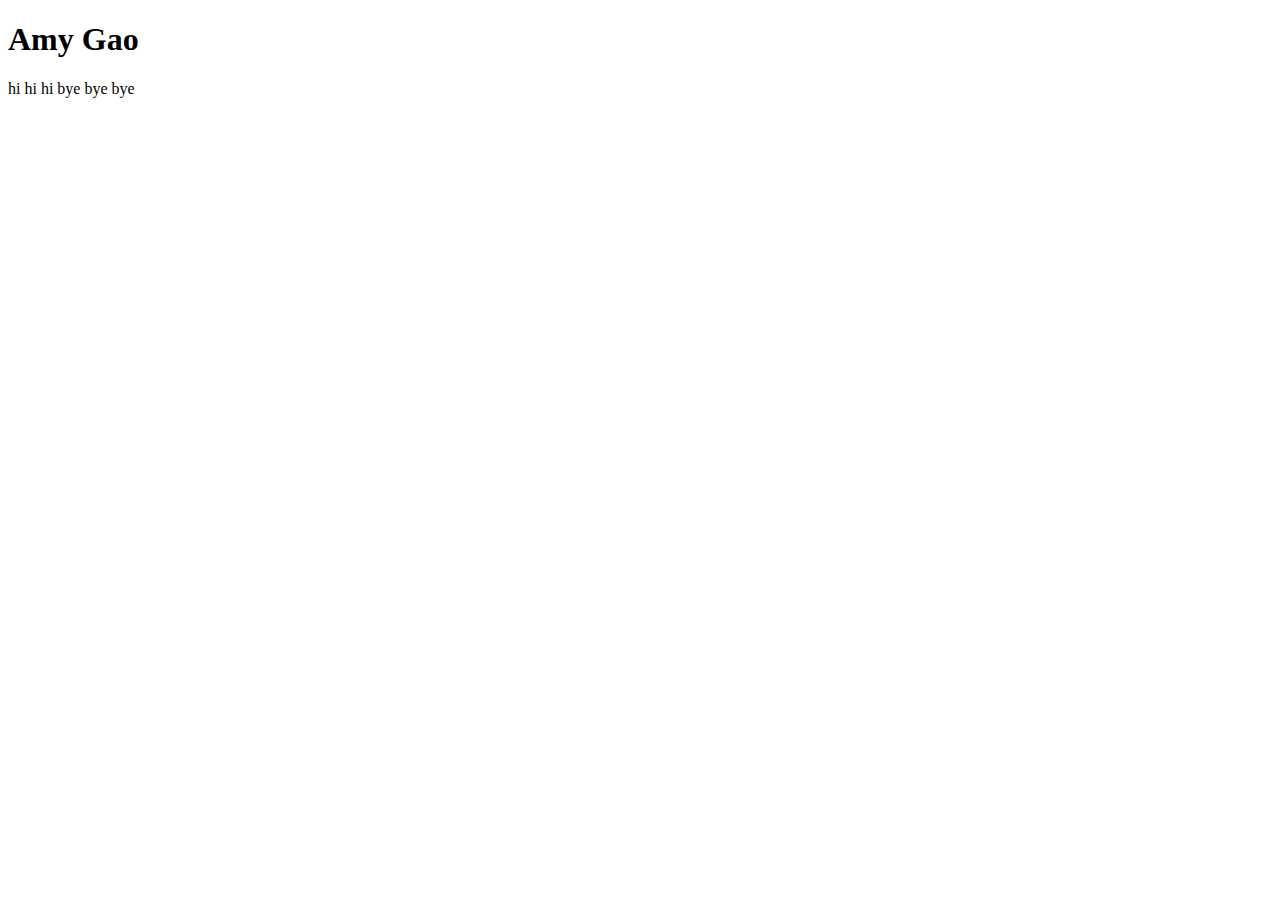
==== index.html @ 26352433 "Add personal portfolio homepage" ====
<!DOCTYPE html>
<html lang="en">
<head>
    <meta charset="UTF-8">
    <meta name="viewport" content="width=device-width, initial-scale=1.0">
    <title>Amy Gao: Personal site</title>
</head>
<body>
    <h1>Amy Gao</h1>
    <p>hi hi hi bye bye bye</p> 
</body>
</html>
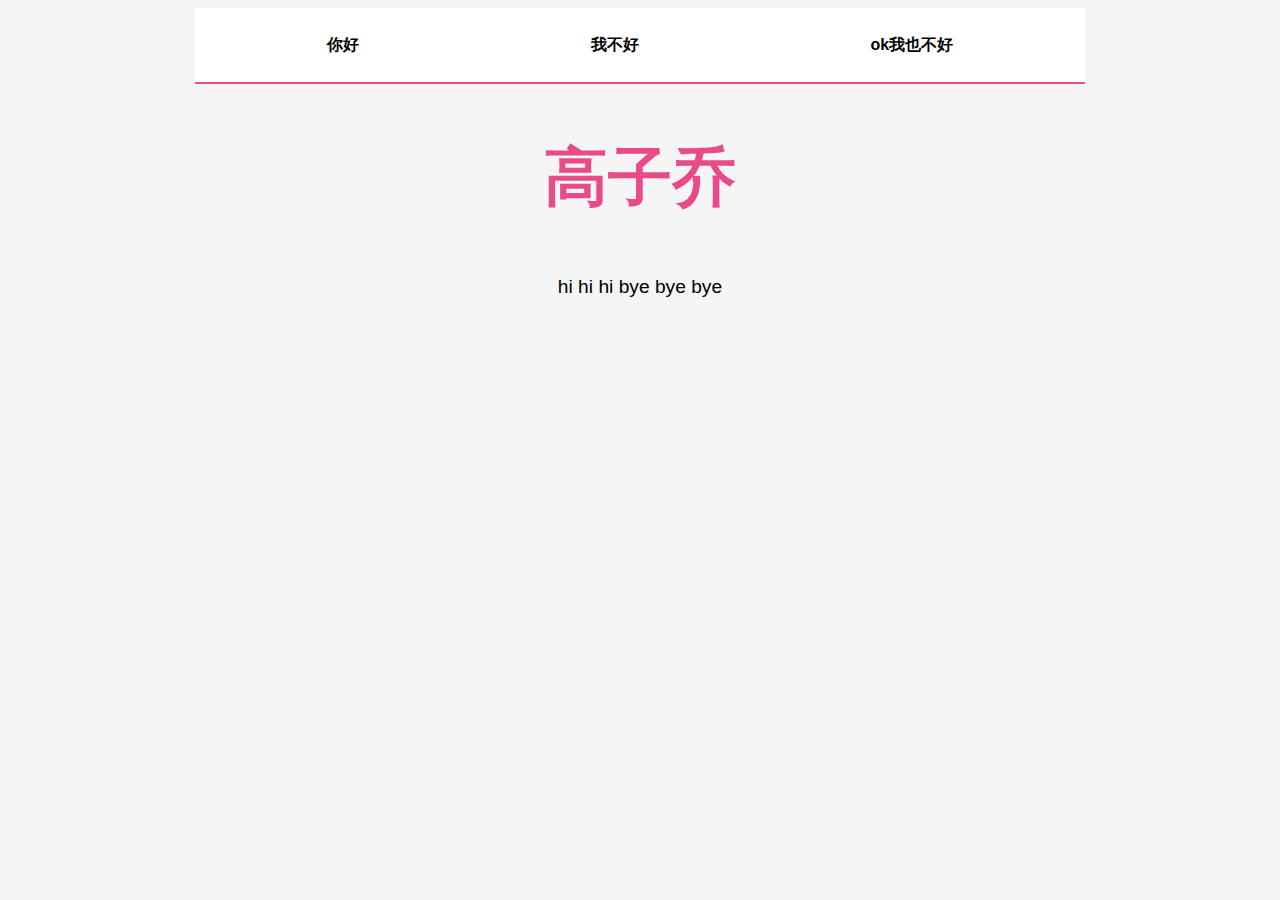
==== commit 30d616f0: "Add Lab 2: CSS styles for navigation, typography, and form" ====
--- a/index.html
+++ b/index.html
@@ -4,9 +4,17 @@
     <meta charset="UTF-8">
     <meta name="viewport" content="width=device-width, initial-scale=1.0">
     <title>Amy Gao: Personal site</title>
+    <link rel="stylesheet" href="style.css">
 </head>
 <body>
-    <h1>Amy Gao</h1>
+
+    <nav>
+        <a href="#">你好</a>
+        <a href="#">我不好</a>
+        <a href="#">ok我也不好</a>
+      </nav>
+
+    <h1>高子乔</h1>
     <p>hi hi hi bye bye bye</p> 
 </body>
 </html>--- a/style.css
+++ b/style.css
@@ -0,0 +1,65 @@
+/* Global Styles */
+:root {
+    --color-accent: oklch(65% 50% 0);
+  }
+  
+  body {
+    font-family: Arial, sans-serif;
+    max-width: 100ch;
+    margin-inline: auto;
+    padding-inline: max(1em, (100% - 100ch) / 2);
+    line-height: 1.6;
+    background-color: #f5f5f5;
+  }
+  
+  /* Navigation Styles */
+  nav {
+    display: flex;
+    justify-content: space-around;
+    align-items: center;
+    padding: 1em;
+    border-bottom: 2px solid var(--color-accent);
+    background-color: white;
+  }
+  nav a {
+    text-decoration: none;
+    color: black;
+    font-weight: bold;
+    padding: 0.5em 1em;
+    transition: 0.3s;
+  }
+  nav a:hover {
+    color: var(--color-accent);
+    border-bottom: 3px solid var(--color-accent);
+  }
+  
+  /* Typography */
+  h1 {
+    font-size: 4em;
+    text-align: center;
+    color: var(--color-accent);
+  }
+  
+  p {
+    font-size: 1.2em;
+    text-align: center;
+    margin-bottom: 2em;
+  }
+  
+  /* Contact Form */
+  form {
+    display: grid;
+    grid-template-columns: auto 1fr;
+    gap: 1em;
+    padding: 2em;
+    background: white;
+    border: 1px solid #ddd;
+    border-radius: 8px;
+  }
+  
+  input, textarea, button {
+    font: inherit;
+    padding: 0.5em;
+    width: 100%;
+    box-sizing: border-box;
+  }
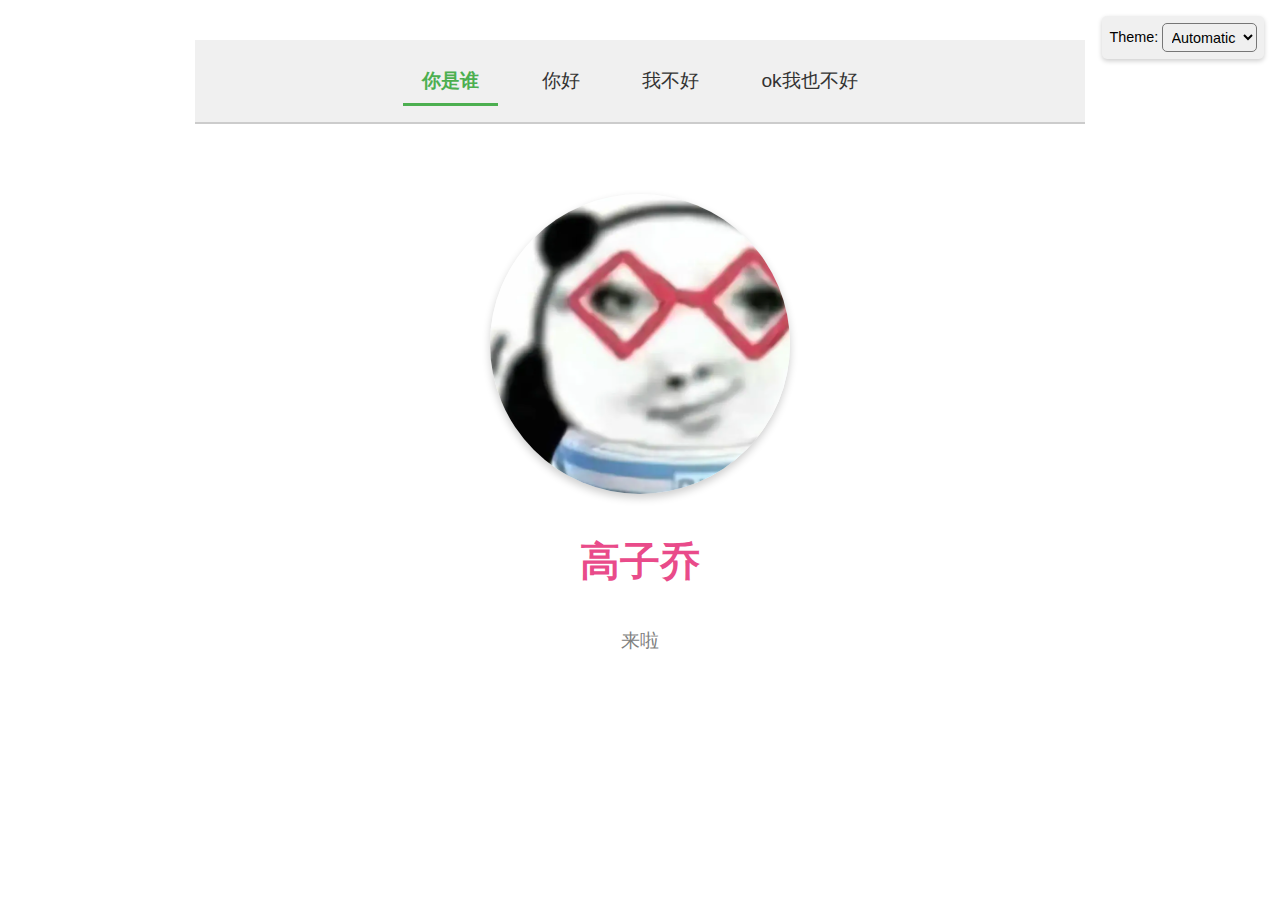
==== commit 6abe2d39: "Fixed missing navigation tab issue" ====
--- a/index.html
+++ b/index.html
@@ -3,18 +3,26 @@
 <head>
     <meta charset="UTF-8">
     <meta name="viewport" content="width=device-width, initial-scale=1.0">
-    <title>Amy Gao: Personal site</title>
+    <title>Amy Gao | Home</title>
     <link rel="stylesheet" href="style.css">
 </head>
 <body>
 
+    <!-- 🌟 Navigation -->
     <nav>
-        <a href="#">你好</a>
-        <a href="#">我不好</a>
-        <a href="#">ok我也不好</a>
-      </nav>
+        <a href="index.html">你是谁</a>
+        <a href="hello.html">你好</a>
+        <a href="bad.html">我不好</a>
+        <a href="okbad.html">ok我也不好</a>
+    </nav>
 
-    <h1>高子乔</h1>
-    <p>hi hi hi bye bye bye</p> 
+    <!-- 🌟 Profile Section -->
+    <section class="home">
+        <img src="images/images/profile.webp" alt="Amy Gao's Profile Picture">
+        <h1>高子乔</h1>
+        <p>来啦</p>
+    </section>
+
+    <script type="module" src="global.js"></script>
 </body>
-</html>+</html>
--- a/style.css
+++ b/style.css
@@ -12,27 +12,37 @@
     background-color: #f5f5f5;
   }
   
-  /* Navigation Styles */
-  nav {
+ /* Navigation Styles */
+nav {
     display: flex;
-    justify-content: space-around;
-    align-items: center;
+    justify-content: center;
+    gap: 1.5em;
     padding: 1em;
-    border-bottom: 2px solid var(--color-accent);
-    background-color: white;
-  }
+    background-color: #f0f0f0;
+    border-bottom: 2px solid #ccc;
+  }
+  
   nav a {
     text-decoration: none;
-    color: black;
-    font-weight: bold;
+    font-size: 1.2em;
+    color: #333;
     padding: 0.5em 1em;
     transition: 0.3s;
   }
+  
   nav a:hover {
-    color: var(--color-accent);
-    border-bottom: 3px solid var(--color-accent);
-  }
-  
+    background-color: #ddd;
+    border-radius: 5px;
+  }
+  
+  /* Highlight Current Page */
+  nav a.current {
+    font-weight: bold;
+    color: #4caf50;
+    border-bottom: 3px solid #4caf50;
+    padding-bottom: 0.3em;
+  }
+
   /* Typography */
   h1 {
     font-size: 4em;
@@ -63,3 +73,137 @@
     width: 100%;
     box-sizing: border-box;
   }
+
+  /* 🌞 Light/Dark Mode Base */
+:root {
+    --background-color: #ffffff;
+    --text-color: #000000;
+    --nav-background: #f0f0f0;
+    --nav-link-color: #333;
+    --nav-current-color: #4caf50;
+    --nav-current-border: #4caf50;
+  }
+  
+  /* 🌙 Dark Mode */
+  [data-theme="dark"] {
+    --background-color: #1e1e1e;
+    --text-color: #e0e0e0;
+    --nav-background: #2e2e2e;
+    --nav-link-color: #e0e0e0;
+    --nav-current-color: #4caf50;
+    --nav-current-border: #4caf50;
+  }
+  
+  /* 🌓 Automatic (Based on OS) */
+  @media (prefers-color-scheme: dark) {
+    :root:not([data-theme="light"]) {
+      --background-color: #1e1e1e;
+      --text-color: #e0e0e0;
+      --nav-background: #2e2e2e;
+      --nav-link-color: #e0e0e0;
+    }
+  }
+  
+  /* 🖥️ Global Styles */
+  body {
+    background-color: var(--background-color);
+    color: var(--text-color);
+    font-family: Arial, sans-serif;
+    padding: 2em;
+    transition: background-color 0.3s, color 0.3s;
+  }
+  
+  /* 📌 Navigation */
+  nav {
+    display: flex;
+    justify-content: center;
+    gap: 1.5em;
+    padding: 1em;
+    background-color: var(--nav-background);
+    border-bottom: 2px solid #ccc;
+    transition: background-color 0.3s;
+  }
+  
+  nav a {
+    text-decoration: none;
+    font-size: 1.2em;
+    color: var(--nav-link-color);
+    padding: 0.5em 1em;
+    transition: background-color 0.3s, color 0.3s;
+  }
+  
+  nav a:hover {
+    background-color: #ddd;
+    color: #000
+    border-radius: 5px;
+  }
+  
+  nav a.current {
+    font-weight: bold;
+    color: var(--nav-current-color);
+    border-bottom: 3px solid var(--nav-current-border);
+    padding-bottom: 0.3em;
+  }
+  
+  /* 🎨 Theme Switcher */
+  .color-scheme {
+    position: absolute;
+    top: 1rem;
+    right: 1rem;
+    font-size: 0.9rem;
+    background-color: var(--nav-background);
+    padding: 0.5em;
+    border-radius: 5px;
+    box-shadow: 0 2px 5px rgba(0,0,0,0.2);
+    z-index: 10;
+  }
+  
+  .color-scheme select {
+    font-size: 0.9rem;
+    padding: 0.3em;
+    border-radius: 5px;
+  }
+
+  img {
+    display: block;
+    margin: 20px auto;
+    border-radius: 10px;
+    box-shadow: 0px 4px 8px rgba(0, 0, 0, 0.2);
+  }
+
+  /* 🌟 Center Everything */
+body {
+    text-align: center;
+    font-family: Arial, sans-serif;
+}
+
+/* 🏠 Home Section */
+.home {
+    display: flex;
+    flex-direction: column;
+    align-items: center;
+    margin-top: 50px;
+}
+
+/* 📸 Profile Picture */
+.home img {
+    width: 300px;
+    height: 300px;
+    object-fit: cover;
+    border-radius: 50%;
+    box-shadow: 0px 4px 8px rgba(0, 0, 0, 0.2);
+}
+
+/* 🖊 Name */
+.home h1 {
+    font-size: 2.5em;
+    margin: 15px 0;
+}
+
+/* ✍️ Short Description */
+.home p {
+    font-size: 1.2em;
+    color: gray;
+    max-width: 500px;
+    line-height: 1.5;
+}
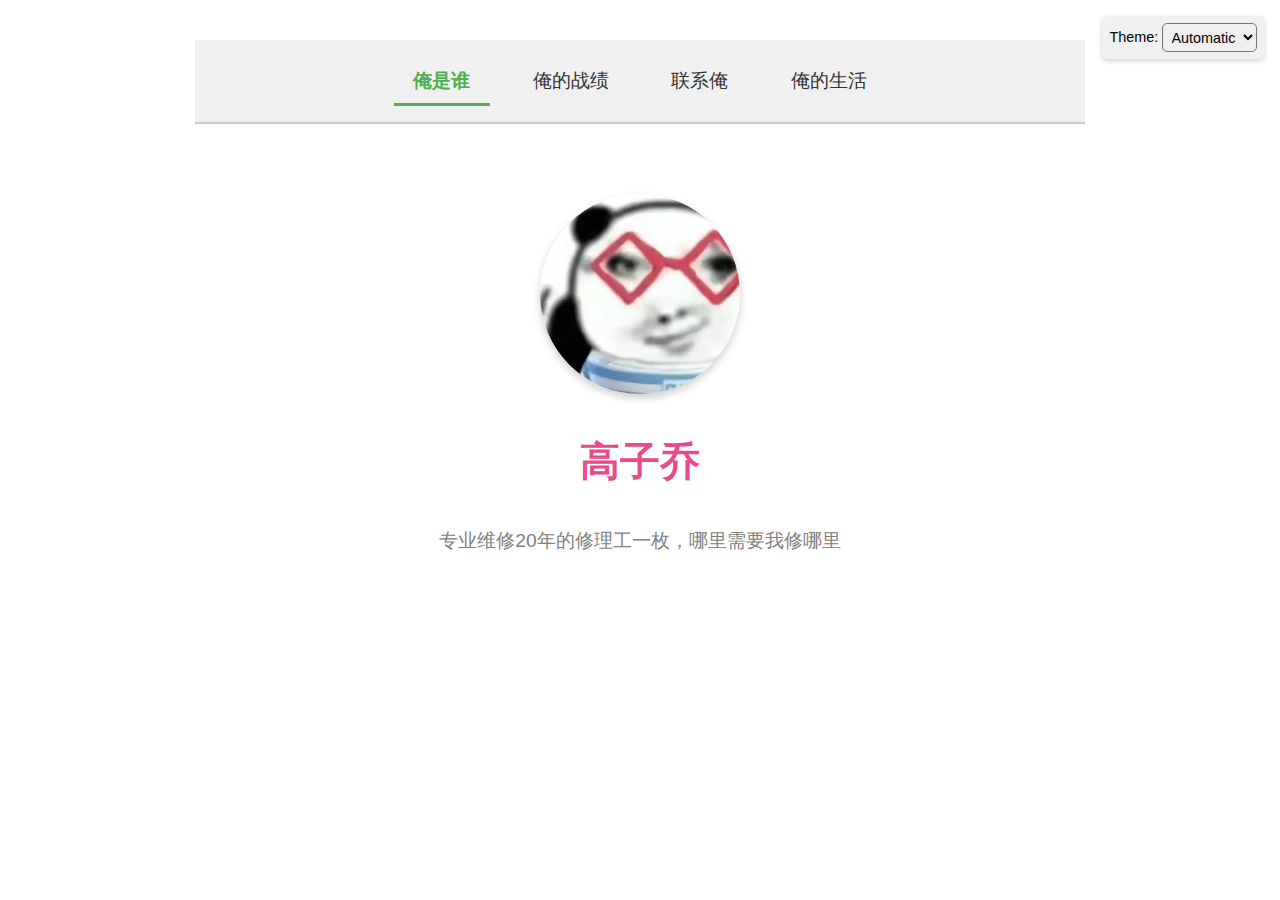
==== commit d86f1479: "Added basic contact form to contact.html" ====
--- a/index.html
+++ b/index.html
@@ -3,24 +3,24 @@
 <head>
     <meta charset="UTF-8">
     <meta name="viewport" content="width=device-width, initial-scale=1.0">
-    <title>Amy Gao | Home</title>
+    <title>老高专业维修 | Home</title>
     <link rel="stylesheet" href="style.css">
 </head>
 <body>
 
     <!-- 🌟 Navigation -->
     <nav>
-        <a href="index.html">你是谁</a>
-        <a href="hello.html">你好</a>
-        <a href="bad.html">我不好</a>
-        <a href="okbad.html">ok我也不好</a>
+        <a href="index.html">俺是谁</a>
+        <a href="projects.html">俺的战绩</a>
+        <a href="contact.html">联系俺</a>
+        <a href="life.html">俺的生活</a>
     </nav>
 
     <!-- 🌟 Profile Section -->
     <section class="home">
         <img src="images/images/profile.webp" alt="Amy Gao's Profile Picture">
-        <h1>高子乔</h1>
-        <p>来啦</p>
+        <h1>高子乔 </h1>
+        <p>专业维修20年的修理工一枚，哪里需要我修哪里</p>
     </section>
 
     <script type="module" src="global.js"></script>
--- a/style.css
+++ b/style.css
@@ -187,8 +187,8 @@
 
 /* 📸 Profile Picture */
 .home img {
-    width: 300px;
-    height: 300px;
+    width: 200px;
+    height: 200px;
     object-fit: cover;
     border-radius: 50%;
     box-shadow: 0px 4px 8px rgba(0, 0, 0, 0.2);
@@ -207,3 +207,48 @@
     max-width: 500px;
     line-height: 1.5;
 }
+
+/* 📩 Contact Form */
+.contact-form {
+  display: flex;
+  flex-direction: column;
+  width: 50%;
+  margin: 20px auto;
+  padding: 20px;
+  background-color: #ffffff;
+  border-radius: 5px;
+  box-shadow: 0px 2px 10px rgba(0, 0, 0, 0.1);
+}
+
+/* 🏷 Form Labels */
+.contact-form label {
+  text-align: left;
+  font-weight: bold;
+  margin-top: 10px;
+}
+
+/* 🔤 Input Fields */
+.contact-form input, .contact-form textarea {
+  width: 100%;
+  padding: 10px;
+  margin-top: 5px;
+  border: 1px solid #ccc;
+  border-radius: 5px;
+}
+
+/* 📮 Submit Button */
+.contact-form button {
+  background: #007bff;
+  color: white;
+  padding: 10px 15px;
+  font-size: 1.1em;
+  border: none;
+  border-radius: 5px;
+  cursor: pointer;
+  margin-top: 15px;
+  transition: 0.3s;
+}
+
+.contact-form button:hover {
+  background: #0056b3;
+}
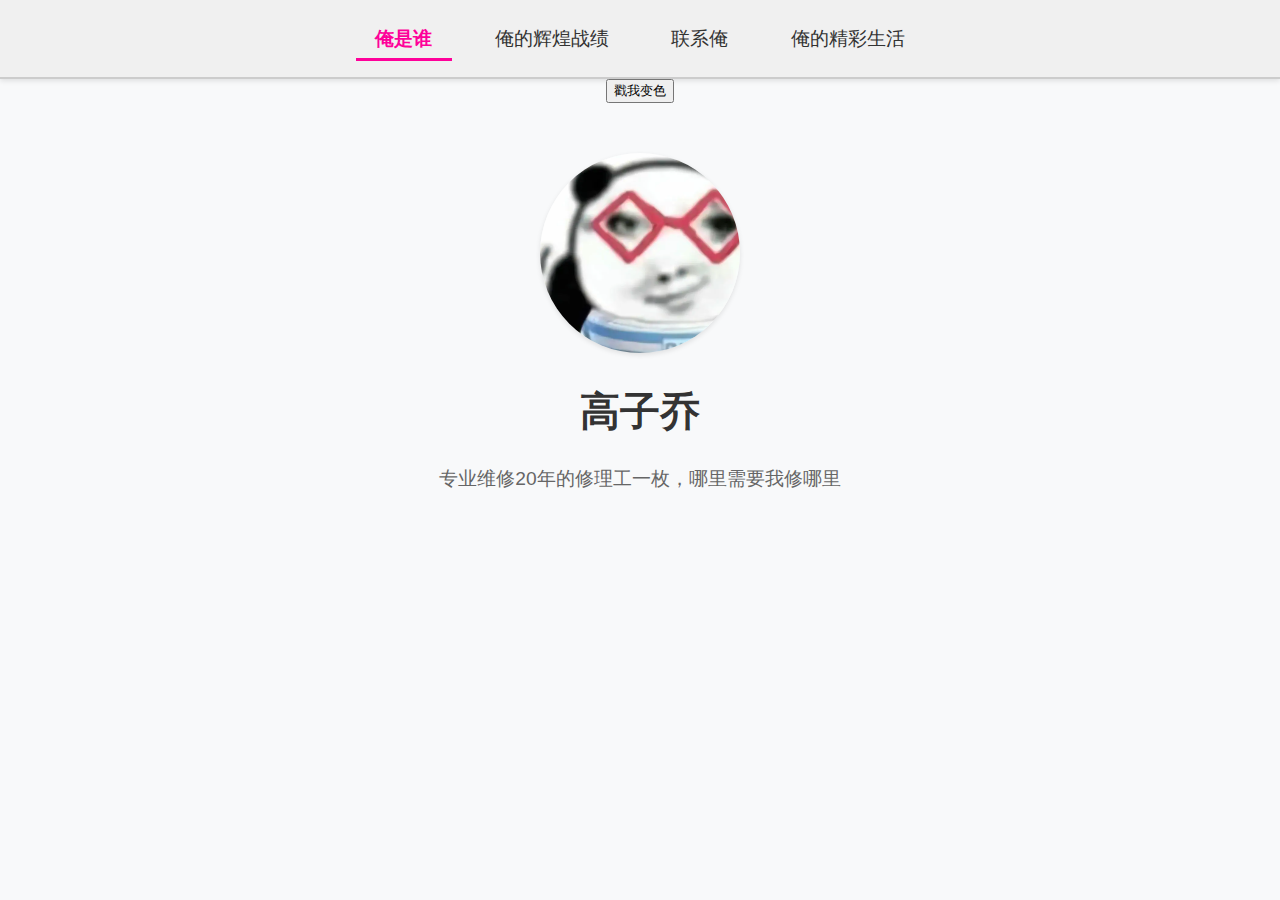
==== commit 66a89420: "Implemented Dark Mode toggle in Lab 3 Step 4" ====
--- a/index.html
+++ b/index.html
@@ -7,15 +7,13 @@
     <link rel="stylesheet" href="style.css">
 </head>
 <body>
-
-    <!-- 🌟 Navigation -->
     <nav>
         <a href="index.html">俺是谁</a>
-        <a href="projects.html">俺的战绩</a>
+        <a href="projects.html">俺的辉煌战绩</a>
         <a href="contact.html">联系俺</a>
-        <a href="life.html">俺的生活</a>
+        <a href="life.html">俺的精彩生活</a>
     </nav>
-
+    <button id="戳我变色">戳我变色</button>
     <!-- 🌟 Profile Section -->
     <section class="home">
         <img src="images/images/profile.webp" alt="Amy Gao's Profile Picture">
@@ -24,5 +22,6 @@
     </section>
 
     <script type="module" src="global.js"></script>
+
 </body>
 </html>
--- a/style.css
+++ b/style.css
@@ -4,12 +4,12 @@
   }
   
   body {
+    background-color: #f8f9fa; /* Light background */
+    color: #333; /* Dark text */
     font-family: Arial, sans-serif;
-    max-width: 100ch;
-    margin-inline: auto;
-    padding-inline: max(1em, (100% - 100ch) / 2);
-    line-height: 1.6;
-    background-color: #f5f5f5;
+    text-align: center;
+    margin: 0;
+    padding: 0;
   }
   
  /* Navigation Styles */
@@ -20,6 +20,7 @@
     padding: 1em;
     background-color: #f0f0f0;
     border-bottom: 2px solid #ccc;
+    box-shadow: 0px 2px 5px rgba(0, 0, 0, 0.1);
   }
   
   nav a {
@@ -38,175 +39,53 @@
   /* Highlight Current Page */
   nav a.current {
     font-weight: bold;
-    color: #4caf50;
-    border-bottom: 3px solid #4caf50;
+    color: #fe019a;
+    border-bottom: 3px solid #fe019a;
     padding-bottom: 0.3em;
   }
 
-  /* Typography */
-  h1 {
-    font-size: 4em;
-    text-align: center;
-    color: var(--color-accent);
-  }
-  
-  p {
-    font-size: 1.2em;
-    text-align: center;
-    margin-bottom: 2em;
-  }
-  
-  /* Contact Form */
-  form {
-    display: grid;
-    grid-template-columns: auto 1fr;
-    gap: 1em;
-    padding: 2em;
-    background: white;
-    border: 1px solid #ddd;
-    border-radius: 8px;
-  }
-  
-  input, textarea, button {
-    font: inherit;
-    padding: 0.5em;
-    width: 100%;
-    box-sizing: border-box;
-  }
-
-  /* 🌞 Light/Dark Mode Base */
-:root {
-    --background-color: #ffffff;
-    --text-color: #000000;
-    --nav-background: #f0f0f0;
-    --nav-link-color: #333;
-    --nav-current-color: #4caf50;
-    --nav-current-border: #4caf50;
-  }
-  
-  /* 🌙 Dark Mode */
-  [data-theme="dark"] {
-    --background-color: #1e1e1e;
-    --text-color: #e0e0e0;
-    --nav-background: #2e2e2e;
-    --nav-link-color: #e0e0e0;
-    --nav-current-color: #4caf50;
-    --nav-current-border: #4caf50;
-  }
-  
-  /* 🌓 Automatic (Based on OS) */
-  @media (prefers-color-scheme: dark) {
-    :root:not([data-theme="light"]) {
-      --background-color: #1e1e1e;
-      --text-color: #e0e0e0;
-      --nav-background: #2e2e2e;
-      --nav-link-color: #e0e0e0;
-    }
-  }
-  
-  /* 🖥️ Global Styles */
-  body {
-    background-color: var(--background-color);
-    color: var(--text-color);
-    font-family: Arial, sans-serif;
-    padding: 2em;
-    transition: background-color 0.3s, color 0.3s;
-  }
-  
-  /* 📌 Navigation */
-  nav {
-    display: flex;
-    justify-content: center;
-    gap: 1.5em;
-    padding: 1em;
-    background-color: var(--nav-background);
-    border-bottom: 2px solid #ccc;
-    transition: background-color 0.3s;
-  }
-  
-  nav a {
-    text-decoration: none;
-    font-size: 1.2em;
-    color: var(--nav-link-color);
-    padding: 0.5em 1em;
-    transition: background-color 0.3s, color 0.3s;
-  }
-  
-  nav a:hover {
-    background-color: #ddd;
-    color: #000
-    border-radius: 5px;
-  }
-  
-  nav a.current {
-    font-weight: bold;
-    color: var(--nav-current-color);
-    border-bottom: 3px solid var(--nav-current-border);
-    padding-bottom: 0.3em;
-  }
-  
-  /* 🎨 Theme Switcher */
-  .color-scheme {
-    position: absolute;
-    top: 1rem;
-    right: 1rem;
-    font-size: 0.9rem;
-    background-color: var(--nav-background);
-    padding: 0.5em;
-    border-radius: 5px;
-    box-shadow: 0 2px 5px rgba(0,0,0,0.2);
-    z-index: 10;
-  }
-  
-  .color-scheme select {
-    font-size: 0.9rem;
-    padding: 0.3em;
-    border-radius: 5px;
-  }
-
-  img {
-    display: block;
-    margin: 20px auto;
-    border-radius: 10px;
-    box-shadow: 0px 4px 8px rgba(0, 0, 0, 0.2);
-  }
-
-  /* 🌟 Center Everything */
-body {
-    text-align: center;
-    font-family: Arial, sans-serif;
-}
-
-/* 🏠 Home Section */
+ /* 🏠 Home Page Styles */
 .home {
-    display: flex;
-    flex-direction: column;
-    align-items: center;
-    margin-top: 50px;
-}
-
-/* 📸 Profile Picture */
+  margin-top: 50px;
+}
+
 .home img {
-    width: 200px;
-    height: 200px;
-    object-fit: cover;
-    border-radius: 50%;
-    box-shadow: 0px 4px 8px rgba(0, 0, 0, 0.2);
-}
-
-/* 🖊 Name */
-.home h1 {
-    font-size: 2.5em;
-    margin: 15px 0;
-}
-
-/* ✍️ Short Description */
-.home p {
-    font-size: 1.2em;
-    color: gray;
-    max-width: 500px;
-    line-height: 1.5;
-}
+  width: 200px;
+  height: 200px;
+  object-fit: cover;
+  border-radius: 50%;
+  box-shadow: 0px 2px 5px rgba(0, 0, 0, 0.1);
+}
+
+/* 🖊 Headings */
+h1 {
+  font-size: 2.5em;
+  color: #333;
+}
+
+h2 {
+  font-size: 2em;
+  color: #555;
+}
+
+/* ✍️ Paragraphs */
+p {
+  font-size: 1.2em;
+  color: #666;
+  max-width: 600px;
+  margin: 10px auto;
+}
+
+/* 🏠 Content Sections */
+.container {
+  background-color: #ffffff;
+  padding: 20px;
+  border-radius: 10px;
+  width: 50%;
+  margin: 30px auto;
+  box-shadow: 0px 2px 10px rgba(0, 0, 0, 0.1);
+}
+
 
 /* 📩 Contact Form */
 .contact-form {
@@ -238,7 +117,7 @@
 
 /* 📮 Submit Button */
 .contact-form button {
-  background: #007bff;
+  background: #fe019a;
   color: white;
   padding: 10px 15px;
   font-size: 1.1em;
@@ -250,5 +129,79 @@
 }
 
 .contact-form button:hover {
-  background: #0056b3;
-}
+  background: #fe019a;
+}
+
+/* 🌙 Dark Mode - Everything White */
+.dark-mode {
+  background-color: #222;
+  color: white; /* Make all text white */
+}
+
+/* Dark Mode Navigation Bar */
+.dark-mode nav {
+  background-color: #333;
+  border-bottom: 2px solid #444;
+}
+
+/* Dark Mode Navigation Links */
+.dark-mode nav a {
+  color: white !important;  /* Ensure links stay white */
+  background-color: transparent;  /* No background */
+}
+
+.dark-mode nav a:hover {
+  color: #fe019a;  /* Gold hover effect */
+  background-color: #444;
+}
+
+/* Dark Mode Headings */
+.dark-mode h1, 
+.dark-mode h2, 
+.dark-mode h3, 
+.dark-mode h4, 
+.dark-mode h5, 
+.dark-mode h6 {
+  color: white;
+}
+
+/* Dark Mode Paragraphs */
+.dark-mode p {
+  color: white;
+}
+
+/* Dark Mode Buttons */
+.dark-mode button {
+  background-color: white;
+  color: black;
+  border: 2px solid white;
+}
+
+.dark-mode button:hover {
+  background-color: #ddd;
+  color: black;
+}
+
+/* Dark Mode Forms */
+.dark-mode input, 
+.dark-mode textarea {
+  background-color: #333;
+  color: white;
+  border: 1px solid white;
+}
+
+.dark-mode input::placeholder, 
+.dark-mode textarea::placeholder {
+  color: #bbb; /* Light gray placeholder text */
+}
+
+/* Dark Mode Lists */
+.dark-mode ul, 
+.dark-mode ol {
+  color: white;
+}
+
+/* Dark Mode List Items */
+.dark-mode li {
+  color: white;
+}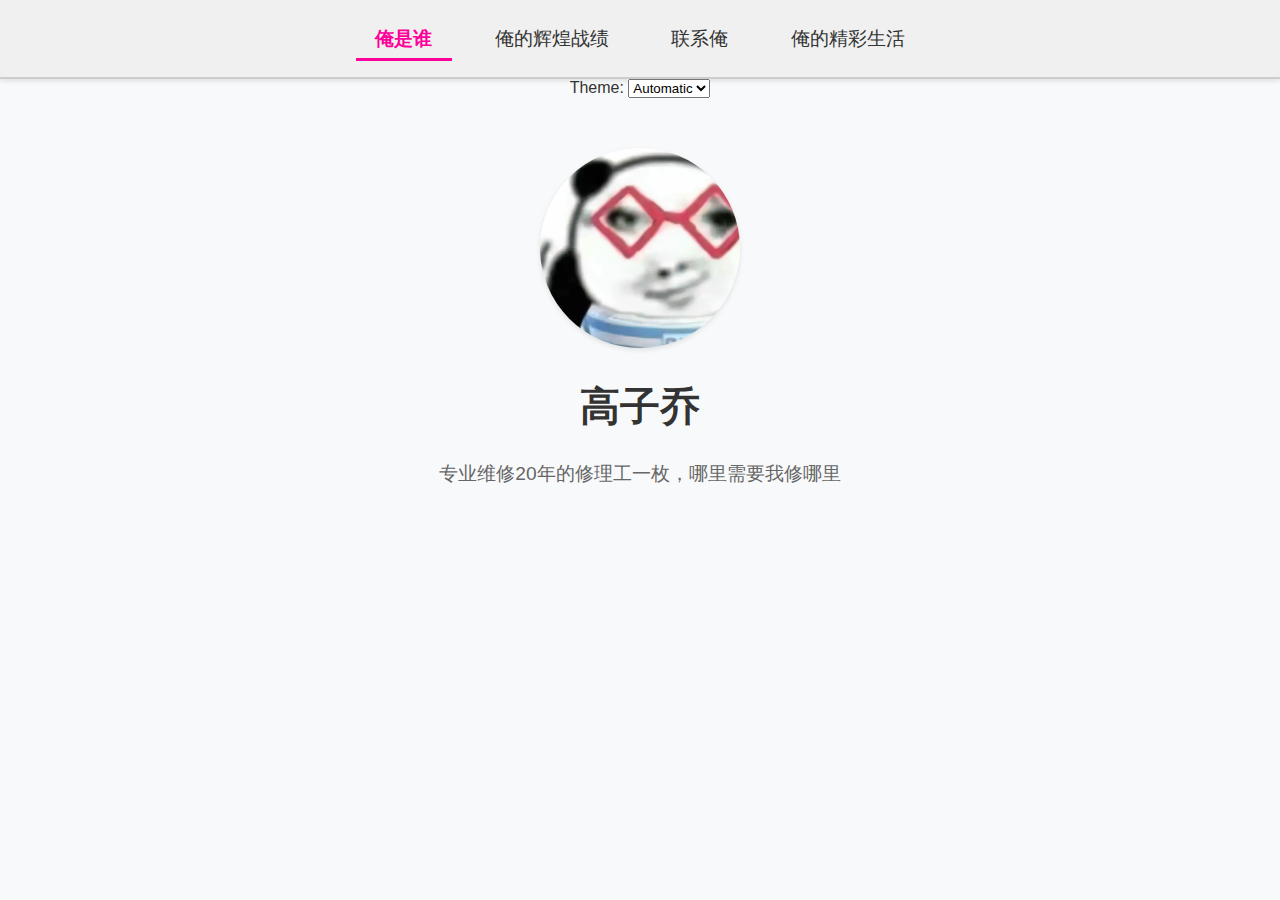
==== commit f089ad4d: "Upgraded Dark Mode toggle to support Auto, Light, and Dark" ====
--- a/index.html
+++ b/index.html
@@ -13,7 +13,12 @@
         <a href="contact.html">联系俺</a>
         <a href="life.html">俺的精彩生活</a>
     </nav>
-    <button id="戳我变色">戳我变色</button>
+    <label for="themeToggle">Theme:</label>
+<select id="themeToggle">
+    <option value="auto">Automatic</option>
+    <option value="light">Light</option>
+    <option value="dark">Dark</option>
+</select>
     <!-- 🌟 Profile Section -->
     <section class="home">
         <img src="images/images/profile.webp" alt="Amy Gao's Profile Picture">
--- a/style.css
+++ b/style.css
@@ -132,13 +132,13 @@
   background: #fe019a;
 }
 
-/* 🌙 Dark Mode - Everything White */
+/* 🌙 Dark Mode */
 .dark-mode {
   background-color: #222;
-  color: white; /* Make all text white */
-}
-
-/* Dark Mode Navigation Bar */
+  color: white !important; /* Ensures all text is white */
+}
+
+/* Dark Mode Navigation */
 .dark-mode nav {
   background-color: #333;
   border-bottom: 2px solid #444;
@@ -146,12 +146,12 @@
 
 /* Dark Mode Navigation Links */
 .dark-mode nav a {
-  color: white !important;  /* Ensure links stay white */
-  background-color: transparent;  /* No background */
+  color: white !important; /* Ensures links are visible */
+  background-color: transparent;
 }
 
 .dark-mode nav a:hover {
-  color: #fe019a;  /* Gold hover effect */
+  color: #fe019a; /* Gold hover effect */
   background-color: #444;
 }
 
@@ -162,12 +162,12 @@
 .dark-mode h4, 
 .dark-mode h5, 
 .dark-mode h6 {
-  color: white;
+  color: white !important; /* Ensures headings stay white */
 }
 
 /* Dark Mode Paragraphs */
 .dark-mode p {
-  color: white;
+  color: white !important;
 }
 
 /* Dark Mode Buttons */
@@ -198,10 +198,10 @@
 /* Dark Mode Lists */
 .dark-mode ul, 
 .dark-mode ol {
-  color: white;
+  color: white !important;
 }
 
 /* Dark Mode List Items */
 .dark-mode li {
-  color: white;
+  color: white !important;
 }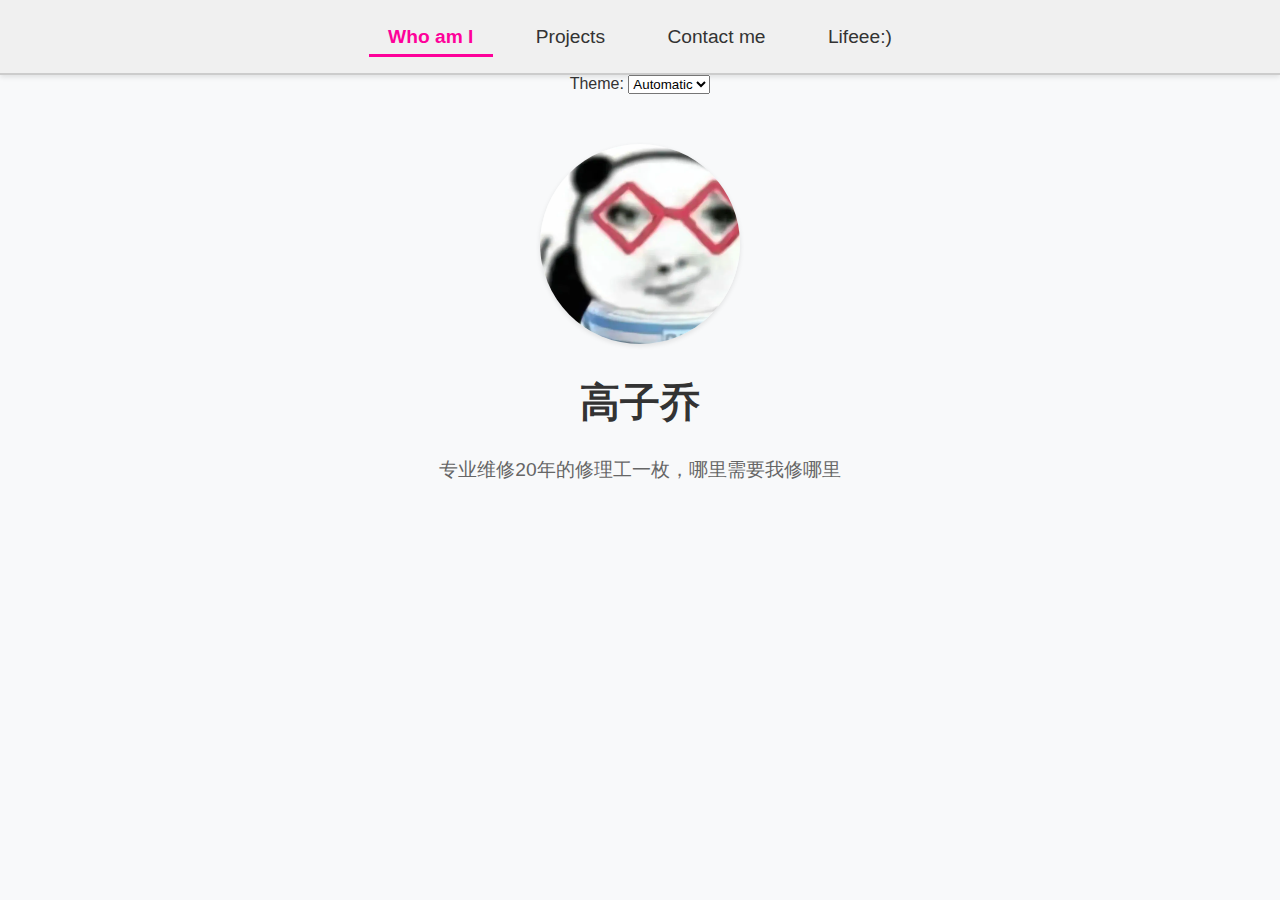
==== commit 95afcbab: "Merged projects.html and hiddenquest.html into one page" ====
--- a/index.html
+++ b/index.html
@@ -8,10 +8,10 @@
 </head>
 <body>
     <nav>
-        <a href="index.html">俺是谁</a>
-        <a href="projects.html">俺的辉煌战绩</a>
-        <a href="contact.html">联系俺</a>
-        <a href="life.html">俺的精彩生活</a>
+        <a href="index.html">Who am I</a>
+        <a href="projects.html">Projects</a>
+        <a href="contact.html">Contact me </a>
+        <a href="life.html">Lifeee:)</a>
     </nav>
     <label for="themeToggle">Theme:</label>
 <select id="themeToggle">
--- a/style.css
+++ b/style.css
@@ -204,4 +204,44 @@
 /* Dark Mode List Items */
 .dark-mode li {
   color: white !important;
+}
+
+.hiddenquest-image {
+  width: 40%;  /* Adjust the size */
+  max-width: 500px;  /* Limit max width */
+  height: auto;  /* Keep aspect ratio */
+  display: block;  /* Ensures proper spacing */
+  margin: 20px auto;  /* Centers the image */
+  border-radius: 10px; /* Optional: Rounded edges */
+}
+
+.hidden {
+  display: none;
+}
+
+#project-details {
+  text-align: center;
+  padding: 20px;
+}
+
+#project-image {
+  width: 50%;
+  max-width: 400px;
+  height: auto;
+  display: block;
+  margin: 20px auto;
+}
+
+#back-to-projects {
+  display: block;
+  margin: 10px auto;
+  padding: 10px 20px;
+  background-color: #007bff;
+  color: white;
+  border: none;
+  cursor: pointer;
+}
+
+#back-to-projects:hover {
+  background-color: #0056b3;
 }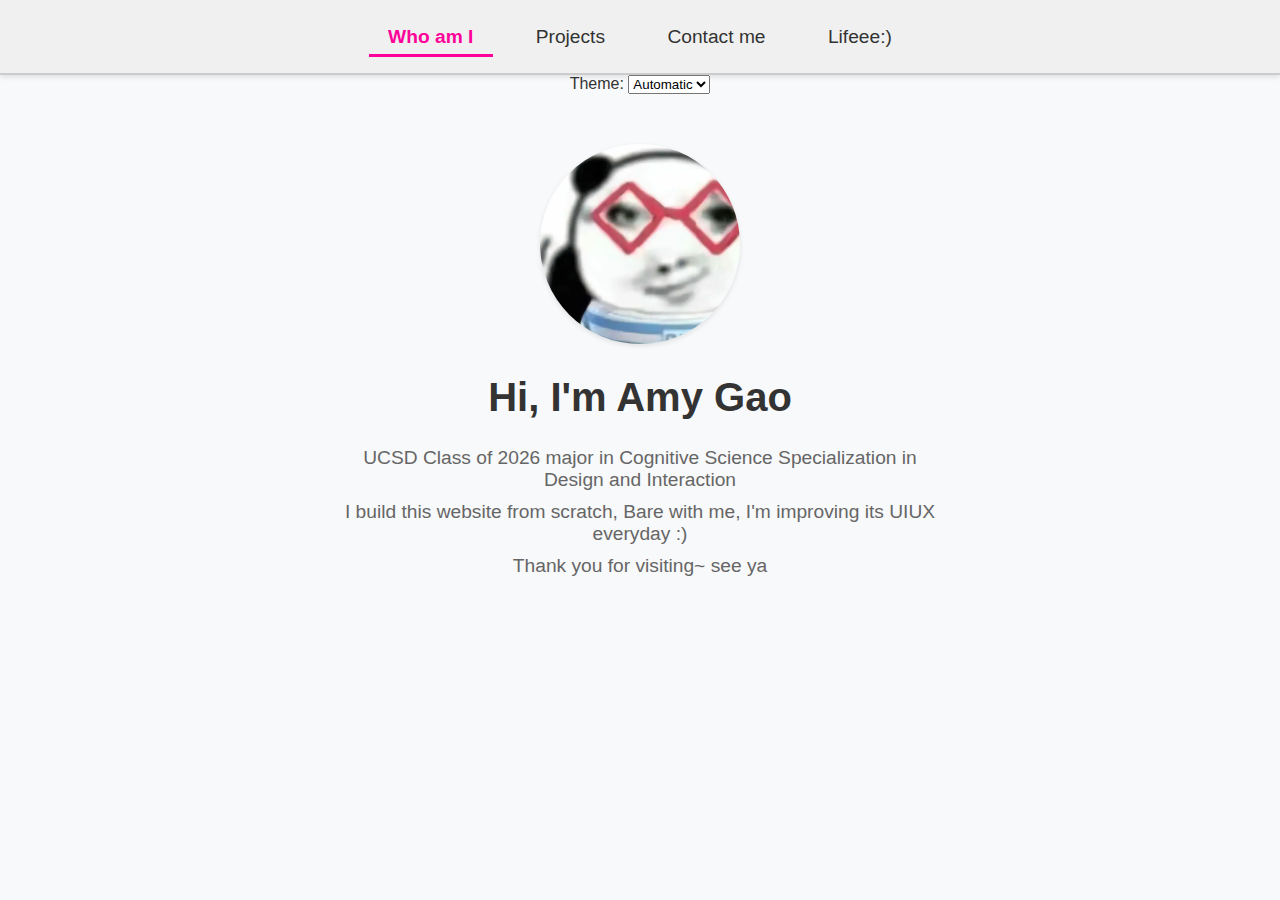
==== commit 6de4abba: "update" ====
--- a/index.html
+++ b/index.html
@@ -3,7 +3,7 @@
 <head>
     <meta charset="UTF-8">
     <meta name="viewport" content="width=device-width, initial-scale=1.0">
-    <title>老高专业维修 | Home</title>
+    <title>AmyGao | Home</title>
     <link rel="stylesheet" href="style.css">
 </head>
 <body>
@@ -22,8 +22,10 @@
     <!-- 🌟 Profile Section -->
     <section class="home">
         <img src="images/images/profile.webp" alt="Amy Gao's Profile Picture">
-        <h1>高子乔 </h1>
-        <p>专业维修20年的修理工一枚，哪里需要我修哪里</p>
+        <h1>Hi, I'm Amy Gao </h1>
+        <p>UCSD Class of 2026 major in Cognitive Science Specialization in Design and Interaction</p>
+        <p>I build this website from scratch, Bare with me, I'm improving its UIUX everyday :)</p>
+        <p>Thank you for visiting~ see ya</p>
     </section>
 
     <script type="module" src="global.js"></script>
